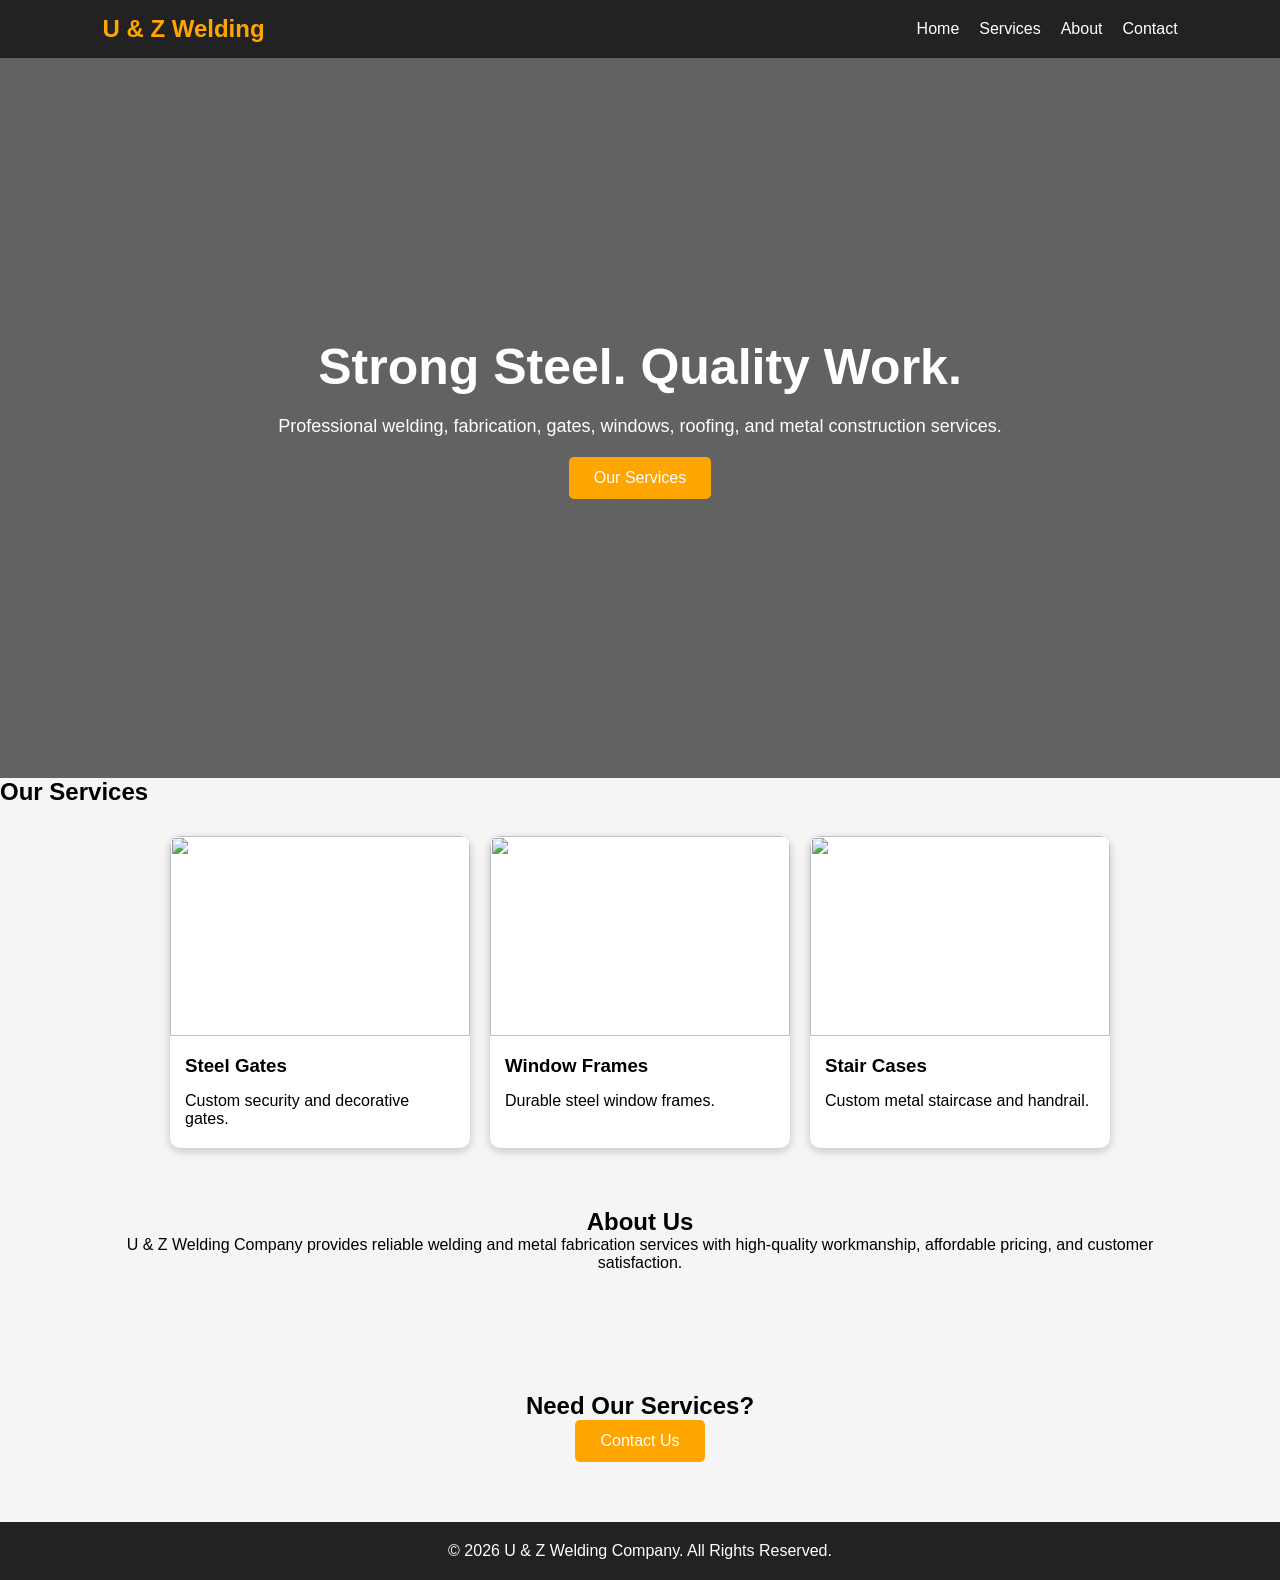
==== index.html @ b2d2f38c "Add files via upload" ====
<!DOCTYPE html>
<html lang="en">
<head>
    <meta charset="UTF-8">
    <meta name="viewport" content="width=device-width, initial-scale=1.0">
    <title>U & Z Welding Company</title>
    <link rel="stylesheet" href="index.css">
</head>
<body>

<header>
    <nav>
        <h2 class="logo">U & Z Welding</h2>

        <ul class="nav-links">
            <li><a href="#">Home</a></li>
            <li><a href="#">Services</a></li>
            <li><a href="#">About</a></li>
            <li><a href="#">Contact</a></li>
        </ul>

        <button id="menu-btn">☰</button>
    </nav>
</header>

<section class="hero">
    <div class="hero-content">
        <h1>Strong Steel. Quality Work.</h1>
        <p>Professional welding, fabrication, gates, windows, roofing, and metal construction services.</p>
        <a href="#" class="btn">Our Services</a>
    </div>
</section>

<section class="services">
    <h2>Our Services</h2>

    <div class="service-container">

        <div class="card">
            <img src="images/gate.jpg" alt="">
            <h3>Steel Gates</h3>
            <p>Custom security and decorative gates.</p>
        </div>

        <div class="card">
            <img src="images/window.webp" alt="">
            <h3>Window Frames</h3>
            <p>Durable steel window frames.</p>
        </div>

        <div class="card">
            <img src="images/stair cases.jpg" alt="">
            <h3>Stair Cases</h3>
            <p>Custom metal staircase and handrail.</p>
        </div>

    </div>
</section>

<section class="about">
    <h2>About Us</h2>
    <p>
        U & Z Welding Company provides reliable welding and metal fabrication
        services with high-quality workmanship, affordable pricing, and customer satisfaction.
    </p>
</section>

<section class="contact">
    <h2>Need Our Services?</h2>
    <a href="#" class="btn">Contact Us</a>
</section>

<footer>
    <p>&copy; 2026 U & Z Welding Company. All Rights Reserved.</p>
</footer>

<script>
const menuBtn = document.getElementById("menu-btn");
const navLinks = document.querySelector(".nav-links");

// Toggle menu
menuBtn.addEventListener("click", function(e) {
    e.stopPropagation(); // Prevent the document click from firing
    navLinks.classList.toggle("active");
    menuBtn.classList.toggle("active");
});

// Prevent closing when clicking inside the menu
navLinks.addEventListener("click", function(e) {
    e.stopPropagation();
});

// Close menu when clicking anywhere else
document.addEventListener("click", function() {
    navLinks.classList.remove("active");
    menuBtn.classList.remove("active");
});
</script>
</body>
</html>
---- index.css ----
*{
    margin:0;
    padding:0;
    box-sizing:border-box;
    font-family:Arial, sans-serif;
}

body{
    background:#f5f5f5;
}

header{
    background:#222;
    color:white;
    position:sticky;
    top:0;
}

nav{
    display:flex;
    justify-content:space-between;
    align-items:center;
    padding:15px 8%;
}

.logo{
    color:orange;
}

.nav-links{
    display:flex;
    list-style:none;
}

.nav-links li{
    margin-left:20px;
}

.nav-links a{
    color:white;
    text-decoration:none;
}

#menu-btn{
    display:none;
    font-size:28px;
    background:none;
    border:none;
    color:white;
    cursor:pointer;
    transition:0.3s ease;
}

/* Rotate only when the menu is open */
#menu-btn.active{
    transform:rotate(90deg);
    color:orange;
}
.hero{
    height:80vh;
    background:linear-gradient(rgba(0,0,0,.6),rgba(0,0,0,.6)),
    url("images/welding.webp");
    background-size:cover;
    background-position:center;
    display:flex;
    align-items:center;
    justify-content:center;
    text-align:center;
    color:white;
}

.hero-content h1{
    font-size:50px;
}

.hero-content p{
    margin:20px 0;
    font-size:18px;
}

.btn{
    background:orange;
    color:white;
    text-decoration:none;
    padding:12px 25px;
    border-radius:5px;
    display:inline-block;
    transition:0.3s ease;
}

.btn:hover{
    background:#ff7b00;
    transform:scale(1.08);
    box-shadow:0 8px 20px rgba(255,140,0,.4);
}

.service-container{
    display:flex;
    gap:20px;
    margin-top:30px;
    flex-wrap:wrap;
    justify-content:center;
}

.card{
    width:300px;
    background:white;
    border-radius:10px;
    overflow:hidden;
    box-shadow:0 3px 10px rgba(0,0,0,.2);
    transition:0.4s ease;
    cursor:pointer;
}

.card:hover{
    transform:translateY(-10px);
    box-shadow:0 15px 30px rgba(0,0,0,.3);
}

.card img{
    width:100%;
    height:200px;
    object-fit:cover;
}

.card h3{
    margin:15px;
}

.card p{
    padding:0 15px 20px;
}

.about,.contact{
    padding:60px 8%;
    text-align:center;
}

footer{
    background:#222;
    color:white;
    text-align:center;
    padding:20px;
}

@media(max-width:768px){

.nav-links{
    display:none;
    flex-direction:column;
    position:absolute;
    top:70px;
    right:0;
    background:#222;
    width:200px;
}

.nav-links.active{
    display:flex;
}

.nav-links li{
    margin:15px;
}

#menu-btn{
    display:block;
}

.hero-content h1{
    font-size:35px;
}

}
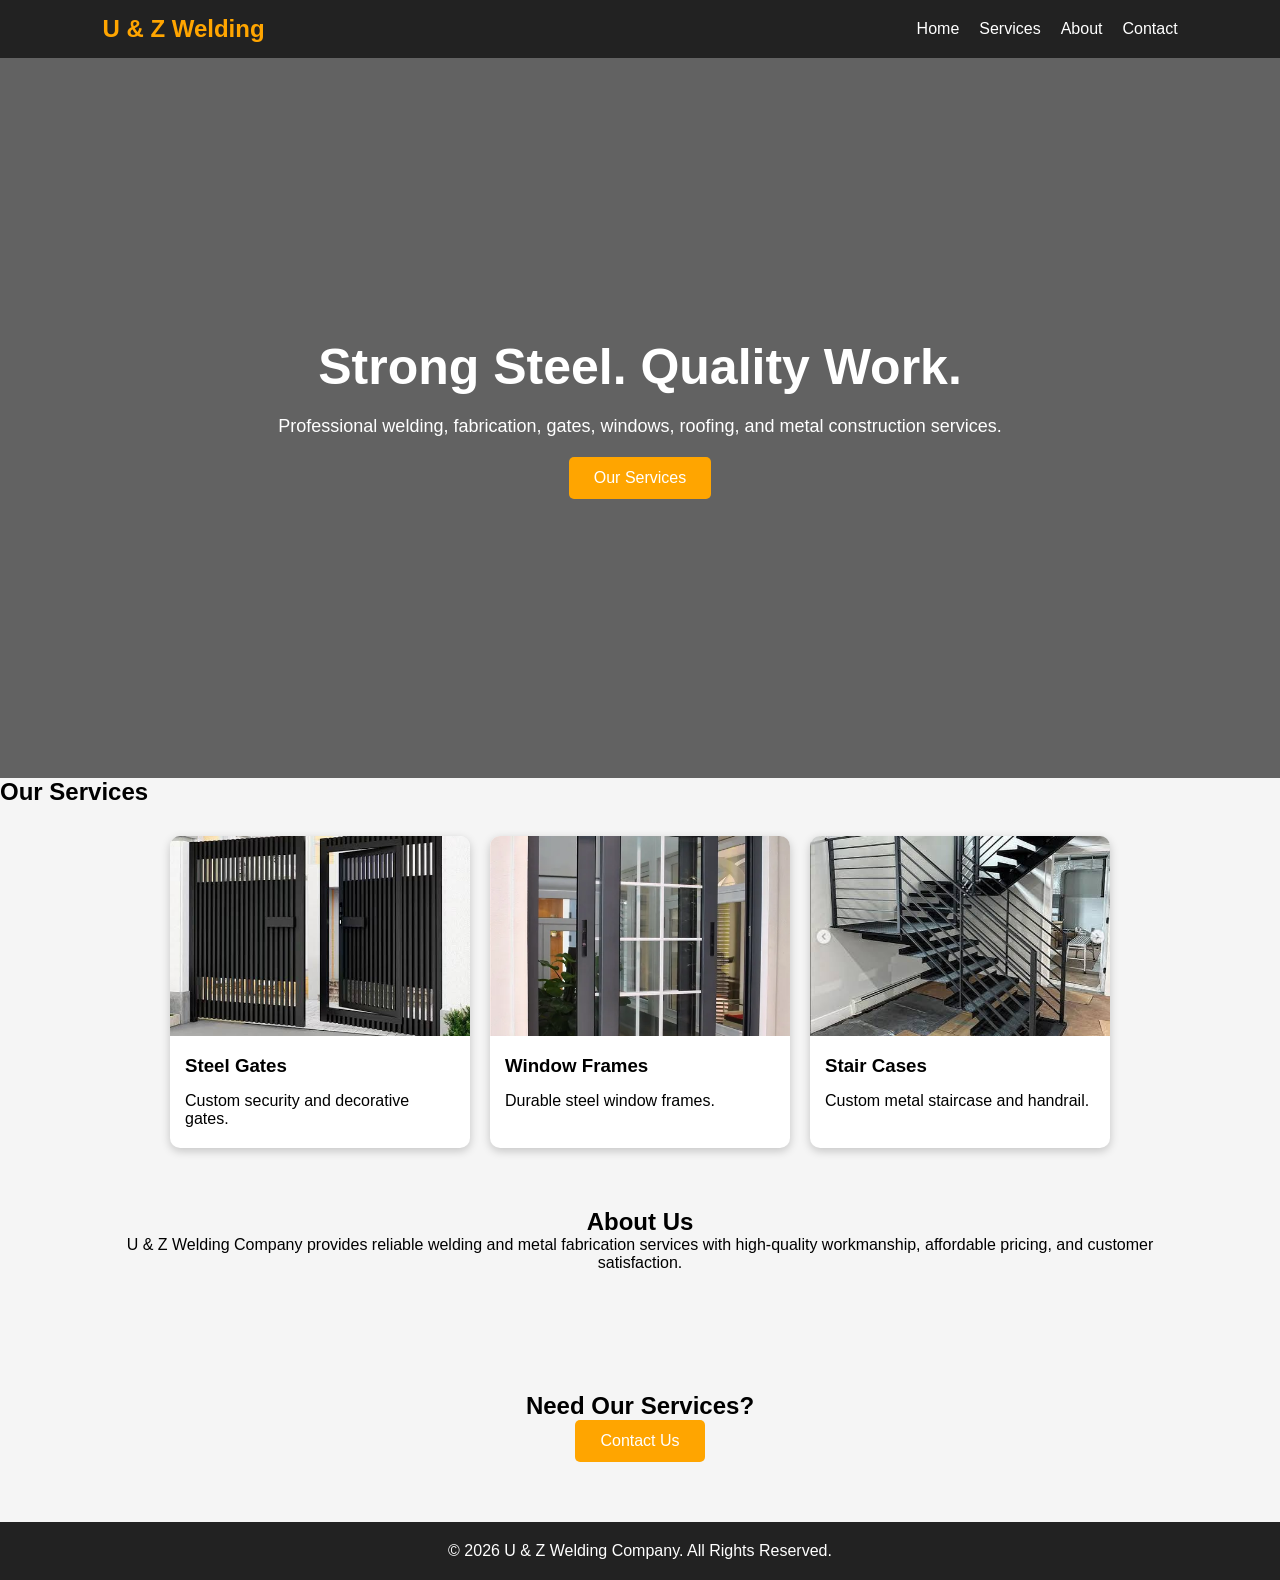
==== commit a8868b0c: "Update index.html" ====
--- a/index.html
+++ b/index.html
@@ -37,19 +37,19 @@
     <div class="service-container">
 
         <div class="card">
-            <img src="images/gate.jpg" alt="">
+            <img src="Images/gate.jpg">
             <h3>Steel Gates</h3>
             <p>Custom security and decorative gates.</p>
         </div>
 
         <div class="card">
-            <img src="images/window.webp" alt="">
+            <img src="Images/window.webp">
             <h3>Window Frames</h3>
             <p>Durable steel window frames.</p>
         </div>
 
         <div class="card">
-            <img src="images/stair cases.jpg" alt="">
+            <img src="Images/stair cases.jpg">
             <h3>Stair Cases</h3>
             <p>Custom metal staircase and handrail.</p>
         </div>
@@ -97,4 +97,4 @@
 });
 </script>
 </body>
-</html>+</html>
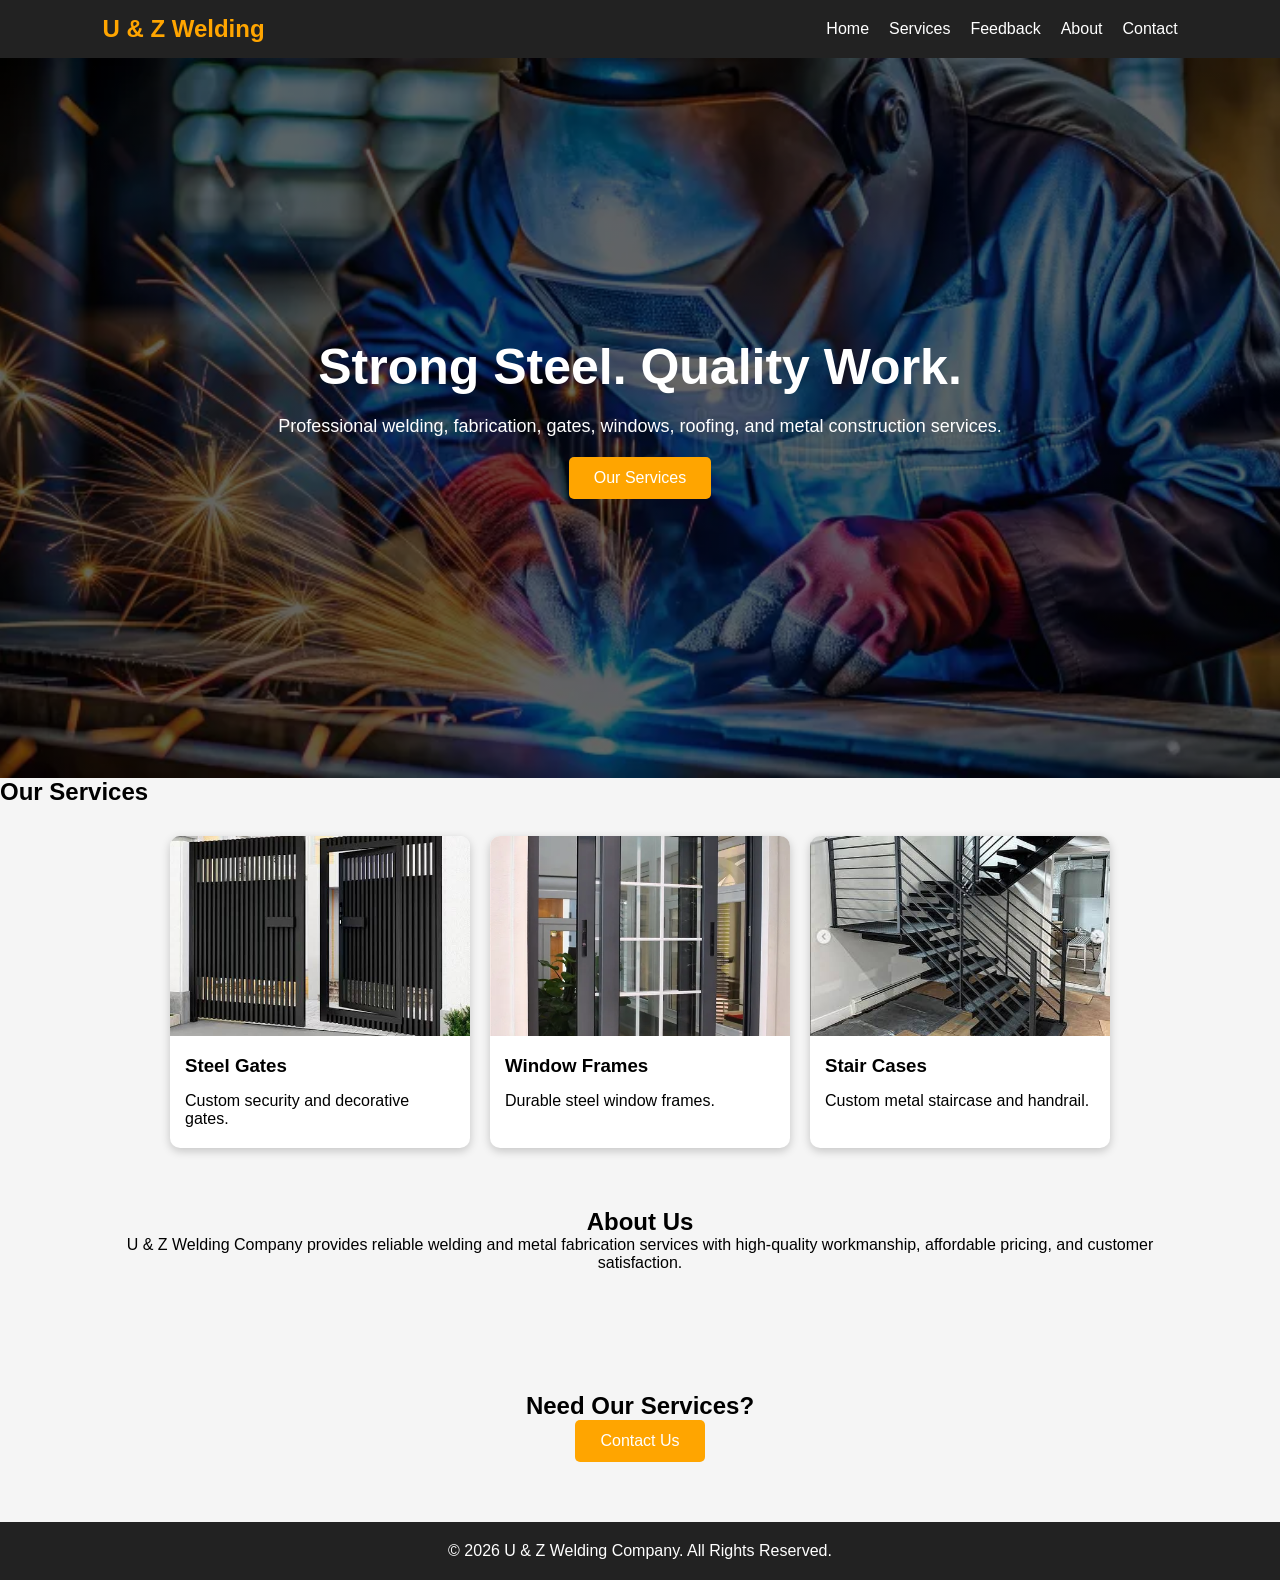
==== commit 8a9c241b: "Add files via upload" ====
--- a/index.html
+++ b/index.html
@@ -13,10 +13,11 @@
         <h2 class="logo">U & Z Welding</h2>
 
         <ul class="nav-links">
-            <li><a href="#">Home</a></li>
-            <li><a href="#">Services</a></li>
-            <li><a href="#">About</a></li>
-            <li><a href="#">Contact</a></li>
+            <li><a href="index.html">Home</a></li>
+            <li><a href="services.html">Services</a></li>
+            <li><a href="Feedback.html">Feedback</a></li>
+            <li><a href="About.html">About</a></li>
+            <li><a href="contact.html">Contact</a></li>
         </ul>
 
         <button id="menu-btn">☰</button>
@@ -27,7 +28,7 @@
     <div class="hero-content">
         <h1>Strong Steel. Quality Work.</h1>
         <p>Professional welding, fabrication, gates, windows, roofing, and metal construction services.</p>
-        <a href="#" class="btn">Our Services</a>
+        <a href="Services.html" class="btn">Our Services</a>
     </div>
 </section>
 
@@ -37,19 +38,19 @@
     <div class="service-container">
 
         <div class="card">
-            <img src="Images/gate.jpg">
+            <img src="Images/gate.jpg" alt="">
             <h3>Steel Gates</h3>
             <p>Custom security and decorative gates.</p>
         </div>
 
         <div class="card">
-            <img src="Images/window.webp">
+            <img src="Images/window.webp" alt="">
             <h3>Window Frames</h3>
             <p>Durable steel window frames.</p>
         </div>
 
         <div class="card">
-            <img src="Images/stair cases.jpg">
+            <img src="Images/stair cases.jpg" alt="">
             <h3>Stair Cases</h3>
             <p>Custom metal staircase and handrail.</p>
         </div>
@@ -67,7 +68,7 @@
 
 <section class="contact">
     <h2>Need Our Services?</h2>
-    <a href="#" class="btn">Contact Us</a>
+    <a href="Contact.html" class="btn">Contact Us</a>
 </section>
 
 <footer>
@@ -78,23 +79,20 @@
 const menuBtn = document.getElementById("menu-btn");
 const navLinks = document.querySelector(".nav-links");
 
-// Toggle menu
 menuBtn.addEventListener("click", function(e) {
-    e.stopPropagation(); // Prevent the document click from firing
+    e.stopPropagation();
     navLinks.classList.toggle("active");
     menuBtn.classList.toggle("active");
 });
 
-// Prevent closing when clicking inside the menu
 navLinks.addEventListener("click", function(e) {
     e.stopPropagation();
 });
 
-// Close menu when clicking anywhere else
 document.addEventListener("click", function() {
     navLinks.classList.remove("active");
     menuBtn.classList.remove("active");
 });
 </script>
 </body>
-</html>
+</html>
--- a/index.css
+++ b/index.css
@@ -59,7 +59,7 @@
 .hero{
     height:80vh;
     background:linear-gradient(rgba(0,0,0,.6),rgba(0,0,0,.6)),
-    url("images/welding.webp");
+    url("Images/welding.webp");
     background-size:cover;
     background-position:center;
     display:flex;
@@ -171,4 +171,4 @@
     font-size:35px;
 }
 
-}+}
